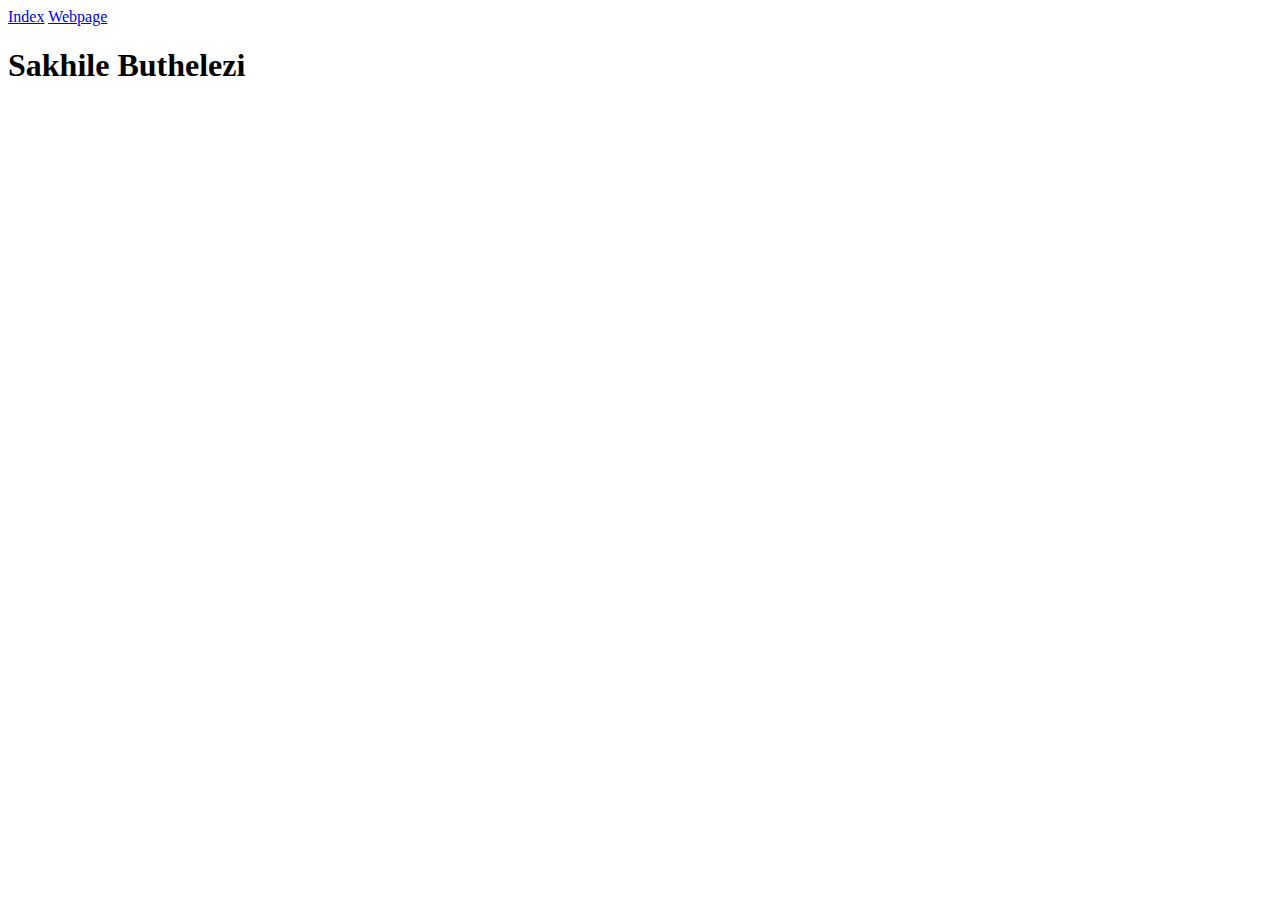
==== my-webpage-grid.html @ c54dff1d "initial commit" ====
<!DOCTYPE html>
<html lang="en">
<head>
    <meta charset="UTF-8">
    <meta http-equiv="X-UA-Compatible" content="IE=edge">
    <meta name="viewport" content="width=device-width, initial-scale=1.0">
    <a href="index.html">Index</a>
    <a href="my-webpage.html">Webpage</a>
    <title>Document</title>
</head>
<body>
    <div class="Sakhile">   
        <h1>Sakhile Buthelezi</h1>
    </div>
    
</body>
</html>
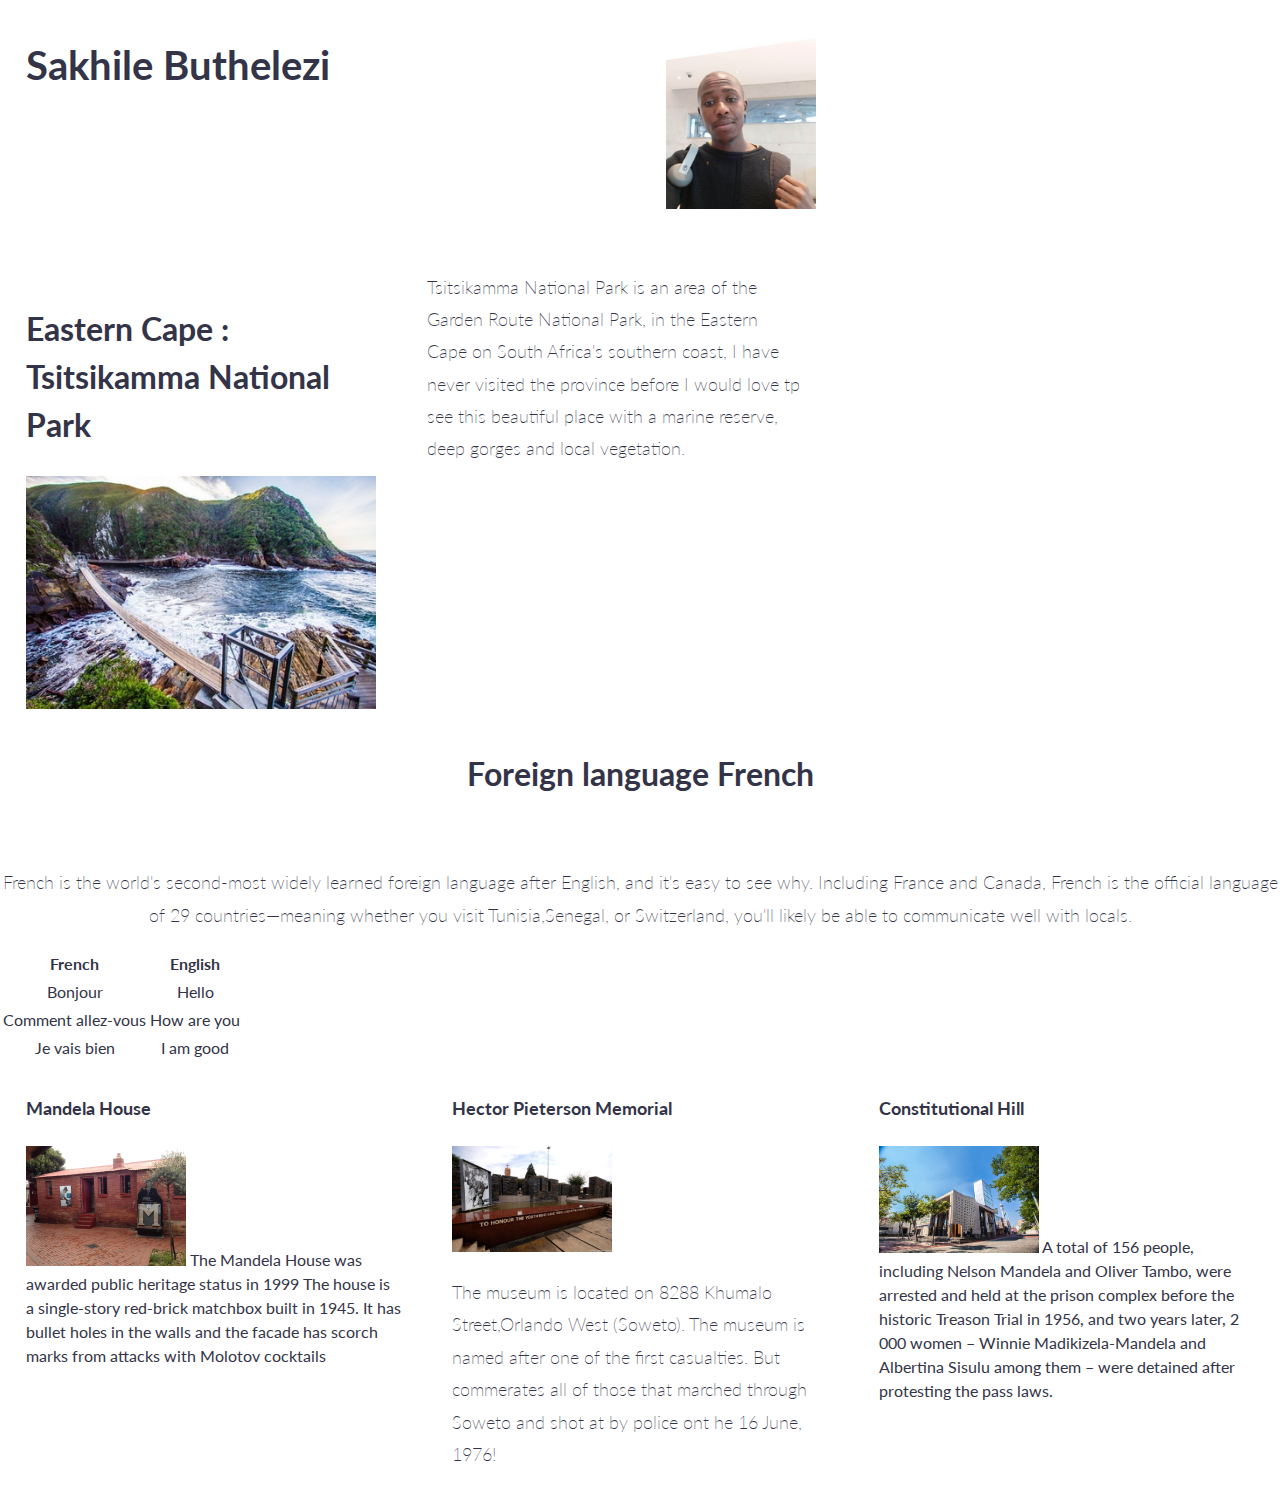
==== commit 69a5fcdf: "Done with Flexbox still working on SimpleGrid" ====
--- a/my-webpage-grid.html
+++ b/my-webpage-grid.html
@@ -4,13 +4,98 @@
     <meta charset="UTF-8">
     <meta http-equiv="X-UA-Compatible" content="IE=edge">
     <meta name="viewport" content="width=device-width, initial-scale=1.0">
-    <a href="index.html">Index</a>
-    <a href="my-webpage.html">Webpage</a>
+    <link rel="stylesheet" href="simple-grid.css">
     <title>Document</title>
 </head>
 <body>
-    <div class="Sakhile">   
+    <div class="row">
+        <div class="col-6">
         <h1>Sakhile Buthelezi</h1>
+        </div>
+        <div class="col-6">
+        <img class="self" src="me.png" alt="My image" width="150">
+        </div>
+
+    </div>
+
+    <div class="row">
+        <div class="col-4">
+            <h2>Eastern Cape : Tsitsikamma National Park</h2>
+            <img src="Tsitsikama.jpg" alt="Tsitsikamma National Park" width="350">
+        </div>
+        <div class="citytext col-8">
+            <p>Tsitsikamma National Park is an area of the Garden Route National Park,
+            in the Eastern Cape on South Africa's southern coast, I have never visited
+            the province before I would love tp see this beautiful place with a marine reserve,
+            deep gorges and local vegetation.</p>
+        </div>
+    </div>
+
+    <div class="language">
+        <div class="reason center">
+            <h2>Foreign language French</h2><br>
+            <p>French is the world's second-most widely learned foreign language after English, and it's easy to see why.
+            Including France and Canada, French is the official language of 29 countries—meaning whether you visit
+            Tunisia,Senegal, or Switzerland, you'll likely be able to communicate well with locals.</p>
+        </div>
+        <div class="table center">
+            <table>
+                <tr>
+                    <th>French</th>
+                    <th>English</th>
+                </tr>
+                <tr>
+                    <td>Bonjour</td>
+                    <td>Hello</td>
+                </tr>
+                <tr>
+                    <td>Comment allez-vous</td>
+                    <td>How are you</td>
+                </tr>
+                <tr>
+                    <td>Je vais bien</td>
+                    <td>I am good</td>
+                </tr>
+            </table>
+        </div>
+    </div>
+
+    <div class="row">
+
+        <div class="col-4">
+            <h4>Mandela House</h4>
+
+            <img class="nelson right" src="Nelson.jpg" alt="The Mandela House" width="160">
+
+            The Mandela House was awarded public heritage status in 1999
+            The house is a single-story red-brick matchbox built in 1945.
+            It has bullet holes in the walls and the facade has scorch marks from attacks with Molotov cocktails
+
+        </div>
+        <div class="col-4">
+            <h4>Hector Pieterson Memorial</h4>
+
+            <img class="hector " src="hector.png" alt="Hector Peterson Memorial" width="160">
+
+            <p>
+                The museum is located on 8288 Khumalo Street,Orlando West (Soweto).
+                The museum is named after one of the first casualties.
+                But commerates all of those that marched through Soweto and shot at by police ont he 16 June, 1976!
+            </p>
+
+        </div>
+        <div class="col-4">
+            <h4>Constitutional Hill</h4>
+
+            <img class="constitutional" src="Constitutional.jpg" alt="The Constitutional Hill Precinct" width="160">
+
+            A total of 156 people, including Nelson Mandela and Oliver Tambo,
+            were arrested and held at the prison complex before the historic Treason Trial in 1956,
+            and two years later, 2 000 women – Winnie Madikizela-Mandela and Albertina Sisulu among them – were
+            detained
+            after protesting the pass laws.
+
+        </div>
     </div>
     
 </body>
--- a/simple-grid.css
+++ b/simple-grid.css
@@ -0,0 +1,254 @@
+/**
+*** SIMPLE GRID
+*** (C) ZACH COLE 2016
+**/
+
+@import url(https://fonts.googleapis.com/css?family=Lato:400,300,300italic,400italic,700,700italic);
+
+/* UNIVERSAL */
+
+html,
+body {
+  height: 100%;
+  width: 100%;
+  margin: 0;
+  padding: 0;
+  left: 0;
+  top: 0;
+  font-size: 100%;
+}
+
+/* ROOT FONT STYLES */
+
+* {
+  font-family: 'Lato', Helvetica, sans-serif;
+  color: #333447;
+  line-height: 1.5;
+}
+
+/* TYPOGRAPHY */
+
+h1 {
+  font-size: 2.5rem;
+}
+
+h2 {
+  font-size: 2rem;
+}
+
+h3 {
+  font-size: 1.375rem;
+}
+
+h4 {
+  font-size: 1.125rem;
+}
+
+h5 {
+  font-size: 1rem;
+}
+
+h6 {
+  font-size: 0.875rem;
+}
+
+p {
+  font-size: 1.125rem;
+  font-weight: 200;
+  line-height: 1.8;
+}
+
+.citytext{
+  margin-top: 3em;
+}
+
+.font-light {
+  font-weight: 300;
+}
+
+.font-regular {
+  font-weight: 400;
+}
+
+.font-heavy {
+  font-weight: 700;
+}
+
+/* POSITIONING */
+
+.left {
+  text-align: left;
+}
+
+.right {
+  text-align: right;
+}
+
+.center {
+  text-align: center;
+  margin-left: auto;
+  margin-right: auto;
+}
+
+.justify {
+  text-align: justify;
+}
+
+/* ==== GRID SYSTEM ==== */
+
+.container {
+  width: 90%;
+  margin-left: auto;
+  margin-right: auto;
+}
+
+.row {
+  position: relative;
+  width: 100%;
+}
+
+.row [class^="col"] {
+  float: left;
+  margin: 0.5rem 2%;
+  min-height: 0.125rem;
+}
+
+.col-1,
+.col-2,
+.col-3,
+.col-4,
+.col-5,
+.col-6,
+.col-7,
+.col-8,
+.col-9,
+.col-10,
+.col-11,
+.col-12 {
+  width: 96%;
+}
+
+.col-1-sm {
+  width: 4.33%;
+}
+
+.col-2-sm {
+  width: 12.66%;
+}
+
+.col-3-sm {
+  width: 21%;
+}
+
+.col-4-sm {
+  width: 29.33%;
+}
+
+.col-5-sm {
+  width: 37.66%;
+}
+
+.col-6-sm {
+  width: 46%;
+}
+
+.col-7-sm {
+  width: 54.33%;
+}
+
+.col-8-sm {
+  width: 62.66%;
+}
+
+.col-9-sm {
+  width: 71%;
+}
+
+.col-10-sm {
+  width: 79.33%;
+}
+
+.col-11-sm {
+  width: 87.66%;
+}
+
+.col-12-sm {
+  width: 96%;
+}
+
+.row::after {
+	content: "";
+	display: table;
+	clear: both;
+}
+
+.hidden-sm {
+  display: none;
+}
+
+@media only screen and (min-width: 33.75em) {  /* 540px */
+  .container {
+    width: 80%;
+  }
+}
+
+@media only screen and (min-width: 45em) {  /* 720px */
+  .col-1 {
+    width: 4.33%;
+  }
+
+  .col-2 {
+    width: 12.66%;
+  }
+
+  .col-3 {
+    width: 21%;
+  }
+
+  .col-4 {
+    width: 29.33%;
+  }
+
+  .col-5 {
+    width: 37.66%;
+  }
+
+  .col-6 {
+    width: 46%;
+  }
+
+  .col-7 {
+    width: 54.33%;
+  }
+
+  .col-8 {
+    width: 62.66%;
+  }
+
+  .col-9 {
+    width: 71%;
+  }
+
+  .col-10 {
+    width: 79.33%;
+  }
+
+  .col-11 {
+    width: 87.66%;
+  }
+
+  .col-12 {
+    width: 96%;
+  }
+
+  .hidden-sm {
+    display: block;
+  }
+}
+
+@media only screen and (min-width: 60em) { /* 960px */
+  .container {
+    width: 75%;
+    max-width: 60rem;
+  }
+}
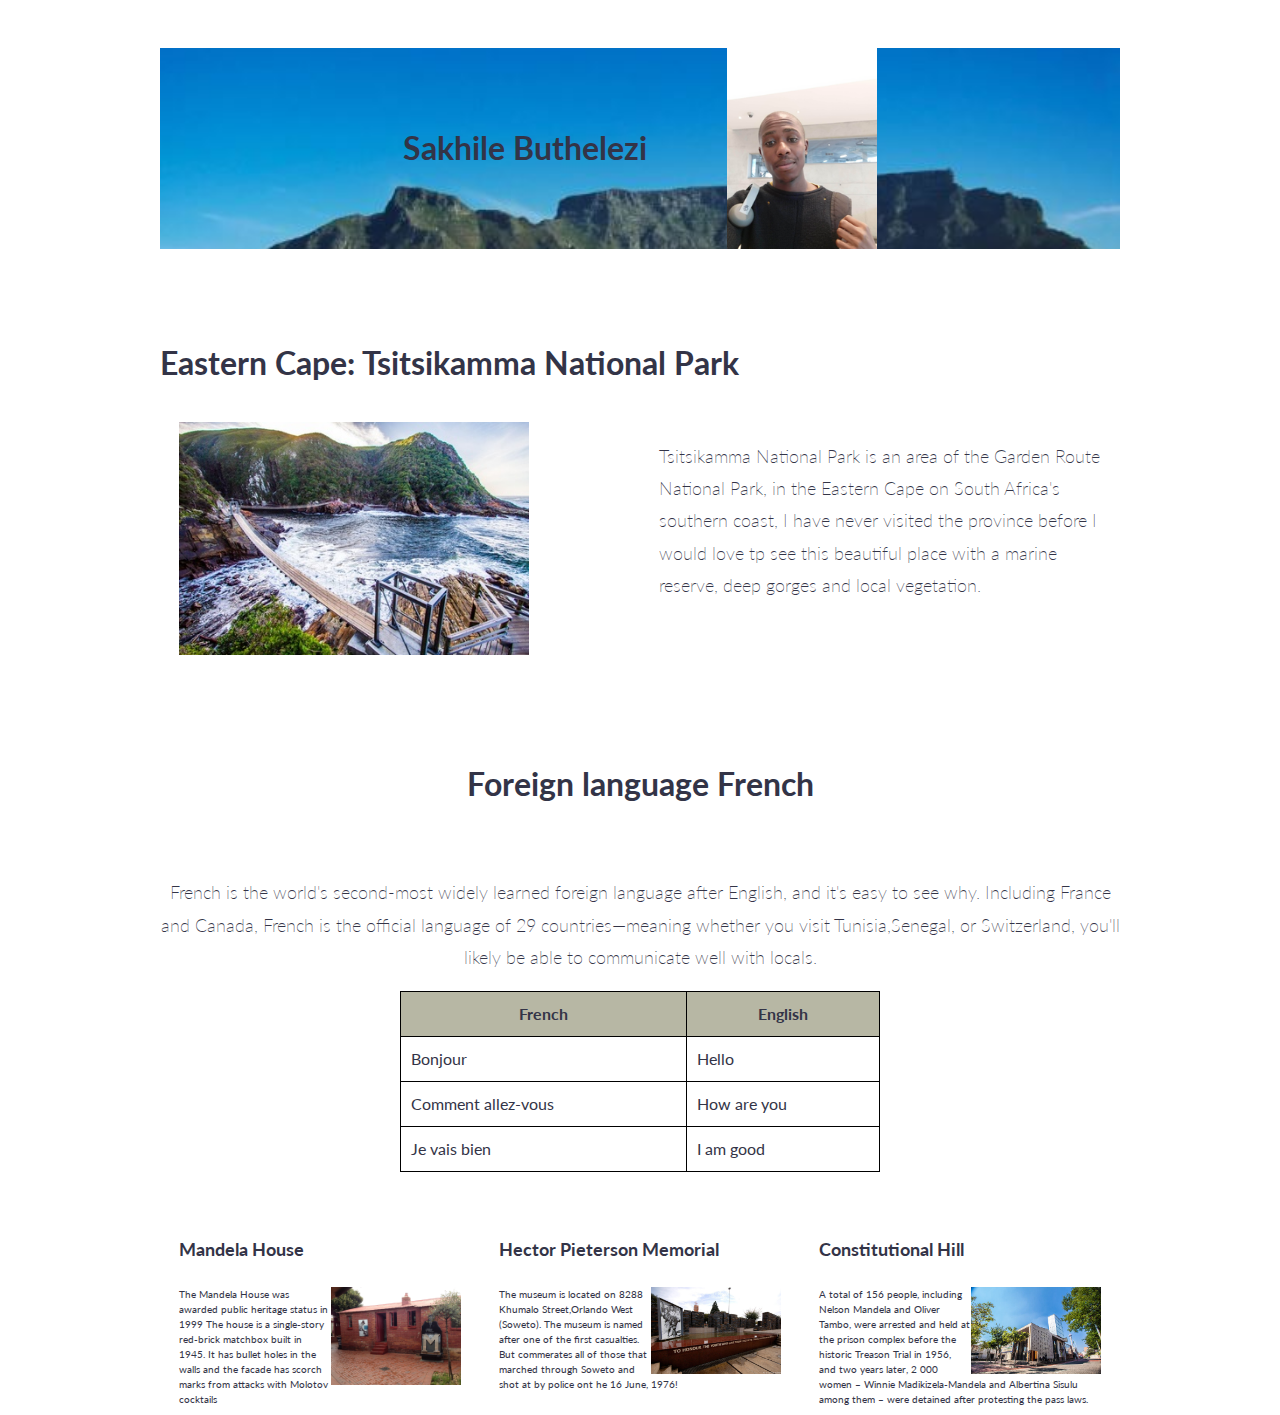
==== commit 1398807e: "Finished SimpleGrid" ====
--- a/my-webpage-grid.html
+++ b/my-webpage-grid.html
@@ -8,22 +8,20 @@
     <title>Document</title>
 </head>
 <body>
-    <div class="row">
-        <div class="col-6">
-        <h1>Sakhile Buthelezi</h1>
-        </div>
-        <div class="col-6">
+    <div class="container">
+    <div class="row back">
+        <h1>Sakhile Buthelezi</h1>    
         <img class="self" src="me.png" alt="My image" width="150">
-        </div>
-
     </div>
 
     <div class="row">
-        <div class="col-4">
-            <h2>Eastern Cape : Tsitsikamma National Park</h2>
+        <h2>Eastern Cape: Tsitsikamma National Park</h2>
+        <div class="col-6">
+            
             <img src="Tsitsikama.jpg" alt="Tsitsikamma National Park" width="350">
         </div>
-        <div class="citytext col-8">
+
+        <div class="col-6">
             <p>Tsitsikamma National Park is an area of the Garden Route National Park,
             in the Eastern Cape on South Africa's southern coast, I have never visited
             the province before I would love tp see this beautiful place with a marine reserve,
@@ -38,7 +36,7 @@
             Including France and Canada, French is the official language of 29 countries—meaning whether you visit
             Tunisia,Senegal, or Switzerland, you'll likely be able to communicate well with locals.</p>
         </div>
-        <div class="table center">
+        <div class="table ">
             <table>
                 <tr>
                     <th>French</th>
@@ -62,32 +60,31 @@
 
     <div class="row">
 
-        <div class="col-4">
+        <div class="col-4 box1">
             <h4>Mandela House</h4>
 
-            <img class="nelson right" src="Nelson.jpg" alt="The Mandela House" width="160">
+            <img class="nelson" src="Nelson.jpg" alt="The Mandela House" width="130">
 
             The Mandela House was awarded public heritage status in 1999
             The house is a single-story red-brick matchbox built in 1945.
             It has bullet holes in the walls and the facade has scorch marks from attacks with Molotov cocktails
 
         </div>
-        <div class="col-4">
+        <div class="col-4 box2">
             <h4>Hector Pieterson Memorial</h4>
 
-            <img class="hector " src="hector.png" alt="Hector Peterson Memorial" width="160">
+            <img class="hector " src="hector.png" alt="Hector Peterson Memorial" width="130">
 
-            <p>
                 The museum is located on 8288 Khumalo Street,Orlando West (Soweto).
                 The museum is named after one of the first casualties.
                 But commerates all of those that marched through Soweto and shot at by police ont he 16 June, 1976!
-            </p>
+            
 
         </div>
-        <div class="col-4">
+        <div class="col-4 box3">
             <h4>Constitutional Hill</h4>
 
-            <img class="constitutional" src="Constitutional.jpg" alt="The Constitutional Hill Precinct" width="160">
+            <img class="constitutional" src="Constitutional.jpg" alt="The Constitutional Hill Precinct" width="130">
 
             A total of 156 people, including Nelson Mandela and Oliver Tambo,
             were arrested and held at the prison complex before the historic Treason Trial in 1956,
@@ -97,6 +94,6 @@
 
         </div>
     </div>
-    
+</div>
 </body>
 </html>--- a/simple-grid.css
+++ b/simple-grid.css
@@ -18,6 +18,37 @@
   font-size: 100%;
 }
 
+.back {
+  background-image: url(Table-Mountain.JPG);
+  background-size: cover;
+  margin-top: 3em;
+
+}
+
+.self {
+  padding-left: 5em;
+}
+
+table {
+  border-collapse: collapse;
+  width: 50%;
+  margin-bottom: 2em;
+  margin-left: auto;
+  margin-right: auto;
+
+}
+
+th {
+  background-color: #b7b7a4;
+
+}
+
+td,
+th {
+  border: 1px solid black;
+  padding: 10px;
+}
+
 /* ROOT FONT STYLES */
 
 * {
@@ -29,11 +60,13 @@
 /* TYPOGRAPHY */
 
 h1 {
-  font-size: 2.5rem;
+  text-align: center;
+
 }
 
 h2 {
   font-size: 2rem;
+  padding-top: 2em;
 }
 
 h3 {
@@ -58,7 +91,7 @@
   line-height: 1.8;
 }
 
-.citytext{
+.citytext {
   margin-top: 3em;
 }
 
@@ -177,22 +210,45 @@
 }
 
 .row::after {
-	content: "";
-	display: table;
-	clear: both;
+  content: "";
+  display: table;
+  clear: both;
 }
 
 .hidden-sm {
   display: none;
 }
 
-@media only screen and (min-width: 33.75em) {  /* 540px */
+.hector {
+  float: left;
+}
+
+.constitutional,
+.nelson {
+  float: right;
+}
+
+@media only screen and (min-width: 33.75em) {
+
+  /* 540px */
   .container {
     width: 80%;
   }
 }
 
-@media only screen and (min-width: 45em) {  /* 720px */
+@media only screen and (min-width: 45em) {
+
+  /* 720px */
+  .container {
+    width: 80%;
+  }
+
+  .back {
+    display: flex;
+    align-items: center;
+    justify-content: center;
+  }
+
   .col-1 {
     width: 4.33%;
   }
@@ -246,9 +302,32 @@
   }
 }
 
-@media only screen and (min-width: 60em) { /* 960px */
+@media only screen and (min-width: 60em) {
+
+  /* 960px */
   .container {
     width: 75%;
     max-width: 60rem;
   }
-}
+
+  .h1 {
+    padding-left: 8em;
+  }
+
+  .back {
+    display: flex;
+  }
+
+  .constitutional,
+  .hector,
+  .nelson {
+    float: right;
+  }
+
+  .box1,
+  .box2,
+  .box3 {
+    height: auto;
+    font-size:x-small;
+  }
+}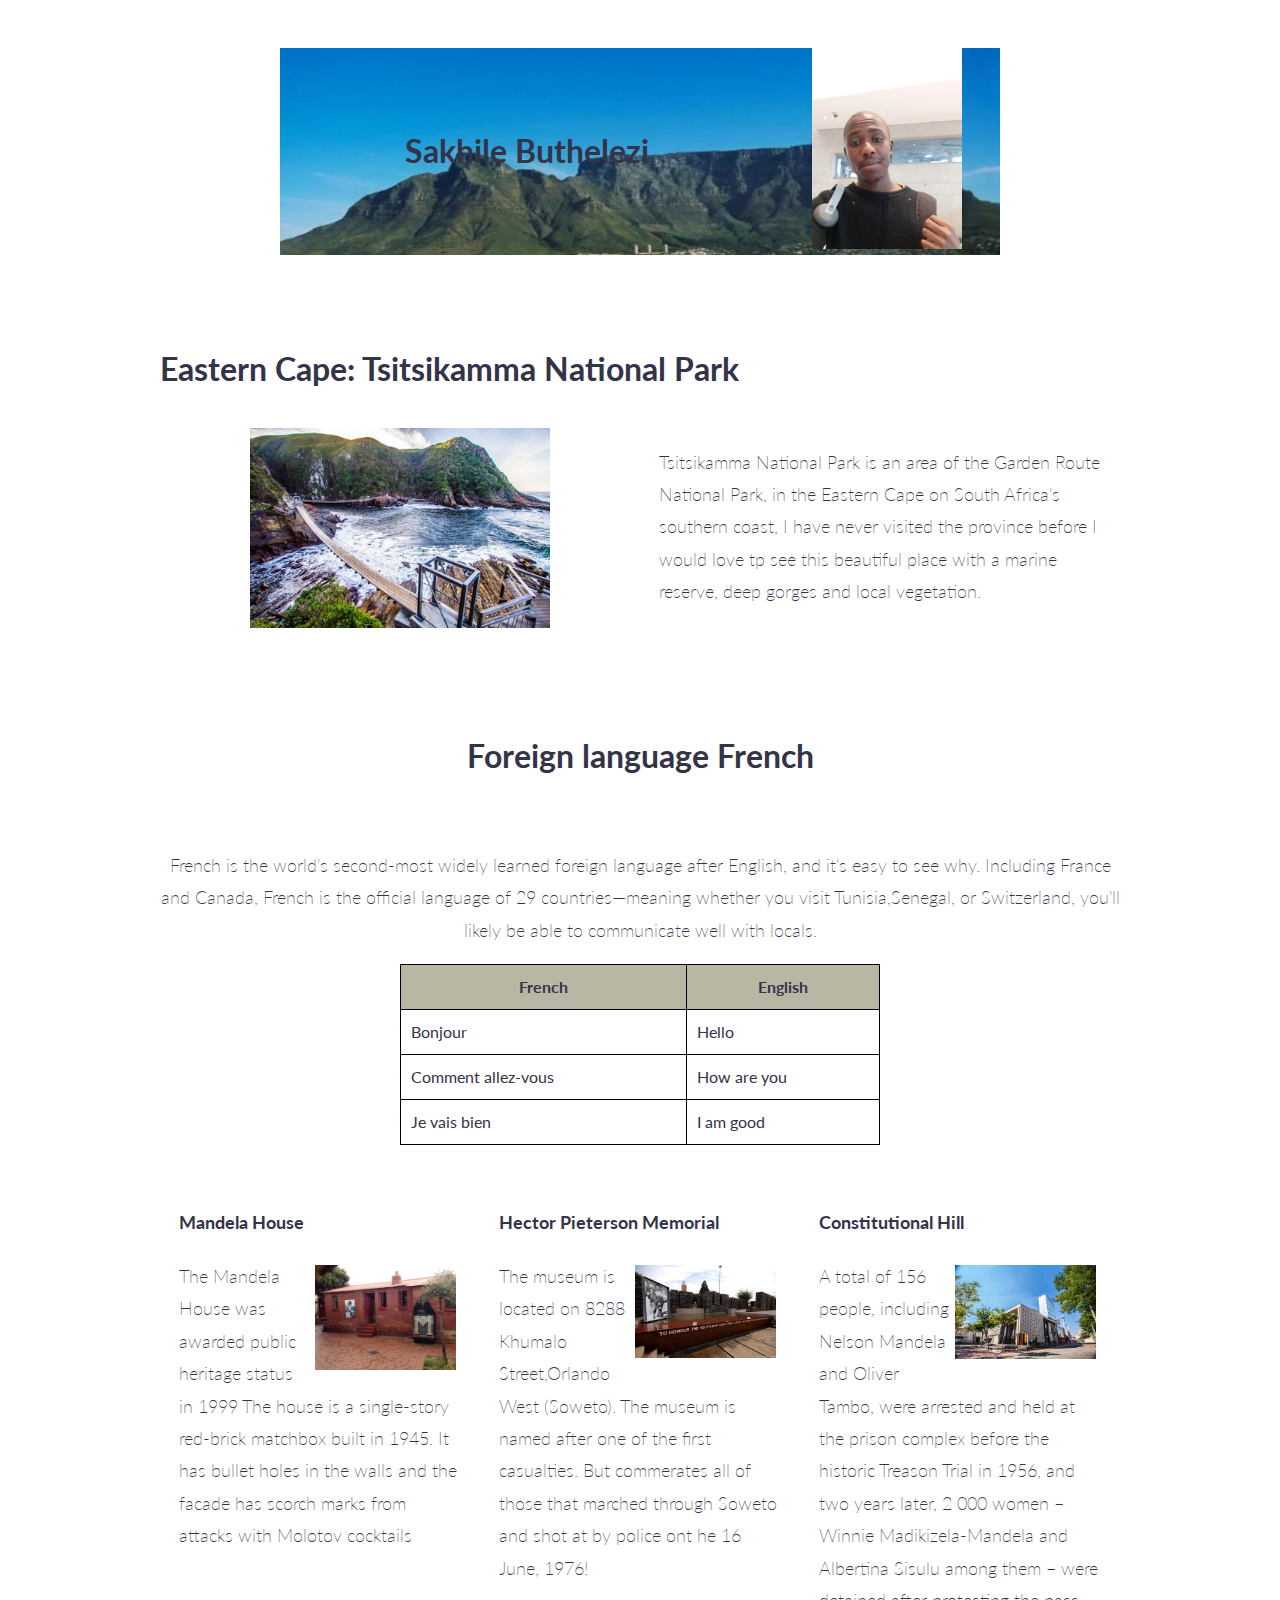
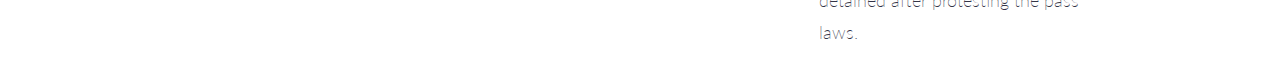
==== commit 01ddfee7: "Chenges on SimpleGrid" ====
--- a/my-webpage-grid.html
+++ b/my-webpage-grid.html
@@ -1,5 +1,6 @@
 <!DOCTYPE html>
 <html lang="en">
+
 <head>
     <meta charset="UTF-8">
     <meta http-equiv="X-UA-Compatible" content="IE=edge">
@@ -7,34 +8,42 @@
     <link rel="stylesheet" href="simple-grid.css">
     <title>Document</title>
 </head>
+
 <body>
     <div class="container">
-    <div class="row back">
-        <h1>Sakhile Buthelezi</h1>    
-        <img class="self" src="me.png" alt="My image" width="150">
-    </div>
+        <div class="container back">
+            <div class="row ">
+                <div class="col-6 center"></div>
+                <h1>Sakhile Buthelezi</h1>
+            </div>
+            <div class="col-6 center">
+                <img class="self" src="me.png" alt="My image" width="150">
+            </div>
+        </div>
+    
 
-    <div class="row">
+    <div class="row city">
         <h2>Eastern Cape: Tsitsikamma National Park</h2>
-        <div class="col-6">
-            
-            <img src="Tsitsikama.jpg" alt="Tsitsikamma National Park" width="350">
+        <div class="col-6 cityimage">
+
+            <img src="Tsitsikama.jpg" alt="Tsitsikamma National Park" width="300">
         </div>
 
-        <div class="col-6">
+        <div class="col-6 citytext">
             <p>Tsitsikamma National Park is an area of the Garden Route National Park,
-            in the Eastern Cape on South Africa's southern coast, I have never visited
-            the province before I would love tp see this beautiful place with a marine reserve,
-            deep gorges and local vegetation.</p>
+                in the Eastern Cape on South Africa's southern coast, I have never visited
+                the province before I would love tp see this beautiful place with a marine reserve,
+                deep gorges and local vegetation.</p>
         </div>
     </div>
 
     <div class="language">
         <div class="reason center">
             <h2>Foreign language French</h2><br>
-            <p>French is the world's second-most widely learned foreign language after English, and it's easy to see why.
-            Including France and Canada, French is the official language of 29 countries—meaning whether you visit
-            Tunisia,Senegal, or Switzerland, you'll likely be able to communicate well with locals.</p>
+            <p>French is the world's second-most widely learned foreign language after English, and it's easy to see
+                why.
+                Including France and Canada, French is the official language of 29 countries—meaning whether you visit
+                Tunisia,Senegal, or Switzerland, you'll likely be able to communicate well with locals.</p>
         </div>
         <div class="table ">
             <table>
@@ -63,37 +72,39 @@
         <div class="col-4 box1">
             <h4>Mandela House</h4>
 
-            <img class="nelson" src="Nelson.jpg" alt="The Mandela House" width="130">
+            <img class="nelson" src="Nelson.jpg" alt="The Mandela House" width="160">
 
-            The Mandela House was awarded public heritage status in 1999
-            The house is a single-story red-brick matchbox built in 1945.
-            It has bullet holes in the walls and the facade has scorch marks from attacks with Molotov cocktails
+            <p>The Mandela House was awarded public heritage status in 1999
+                The house is a single-story red-brick matchbox built in 1945.
+                It has bullet holes in the walls and the facade has scorch marks from attacks with Molotov cocktails
+            </p>
 
         </div>
         <div class="col-4 box2">
             <h4>Hector Pieterson Memorial</h4>
 
-            <img class="hector " src="hector.png" alt="Hector Peterson Memorial" width="130">
+            <img class="hector " src="hector.png" alt="Hector Peterson Memorial" width="160">
 
-                The museum is located on 8288 Khumalo Street,Orlando West (Soweto).
+            <p>The museum is located on 8288 Khumalo Street,Orlando West (Soweto).
                 The museum is named after one of the first casualties.
                 But commerates all of those that marched through Soweto and shot at by police ont he 16 June, 1976!
-            
+            </p>
 
         </div>
         <div class="col-4 box3">
             <h4>Constitutional Hill</h4>
 
-            <img class="constitutional" src="Constitutional.jpg" alt="The Constitutional Hill Precinct" width="130">
+            <img class="constitutional" src="Constitutional.jpg" alt="The Constitutional Hill Precinct" width="160">
 
-            A total of 156 people, including Nelson Mandela and Oliver Tambo,
-            were arrested and held at the prison complex before the historic Treason Trial in 1956,
-            and two years later, 2 000 women – Winnie Madikizela-Mandela and Albertina Sisulu among them – were
-            detained
-            after protesting the pass laws.
+            <p>A total of 156 people, including Nelson Mandela and Oliver Tambo,
+                were arrested and held at the prison complex before the historic Treason Trial in 1956,
+                and two years later, 2 000 women – Winnie Madikizela-Mandela and Albertina Sisulu among them – were
+                detained after protesting the pass laws.
+            </p>
 
         </div>
     </div>
-</div>
+    </div>
 </body>
+
 </html>--- a/simple-grid.css
+++ b/simple-grid.css
@@ -22,12 +22,13 @@
   background-image: url(Table-Mountain.JPG);
   background-size: cover;
   margin-top: 3em;
-
-}
-
-.self {
-  padding-left: 5em;
-}
+  width: 100%;
+
+}
+
+/*.self {
+  padding-left: 6.5em;
+}*/
 
 table {
   border-collapse: collapse;
@@ -92,7 +93,7 @@
 }
 
 .citytext {
-  margin-top: 3em;
+  margin-top: 1em;
 }
 
 .font-light {
@@ -221,24 +222,46 @@
 
 .hector {
   float: left;
+  padding-right: 0.5em;
 }
 
 .constitutional,
 .nelson {
   float: right;
-}
-
-@media only screen and (min-width: 33.75em) {
-
-  /* 540px */
+  padding-left: 0.4em;
+}
+
+@media only screen and (min-width: 33.75em) { /* 540px */
   .container {
     width: 80%;
   }
 }
-
-@media only screen and (min-width: 45em) {
-
-  /* 720px */
+@media (min-width : 400px){
+  .container{
+    width:auto;
+  }
+
+  .cityimage{
+    text-align: center;
+    margin-left: auto;
+    margin-right: auto;
+  }
+  .back {
+    display: block;
+    align-items: center;
+    justify-content: center;
+  }
+  .self{
+    text-align: center;
+    margin-left: auto;
+    margin-right: auto;
+    align-items: center;
+    justify-content: center;
+
+  }
+}
+
+@media only screen and (min-width: 45em) { /* 720px */
   .container {
     width: 80%;
   }
@@ -248,7 +271,15 @@
     align-items: center;
     justify-content: center;
   }
-
+  .city{
+    overflow: hidden;
+  }
+  .cityimage{
+    width: 45%;
+  }
+  .citytext{
+    width: 45%;
+  }
   .col-1 {
     width: 4.33%;
   }
@@ -315,19 +346,24 @@
   }
 
   .back {
-    display: flex;
+    display:flex;
   }
 
   .constitutional,
   .hector,
   .nelson {
+    width: 50%;
     float: right;
-  }
+    margin: 0.2em;
+    padding: 0.1em;
+  }
+
+  
 
   .box1,
   .box2,
   .box3 {
     height: auto;
-    font-size:x-small;
+    margin: 1em;
   }
 }